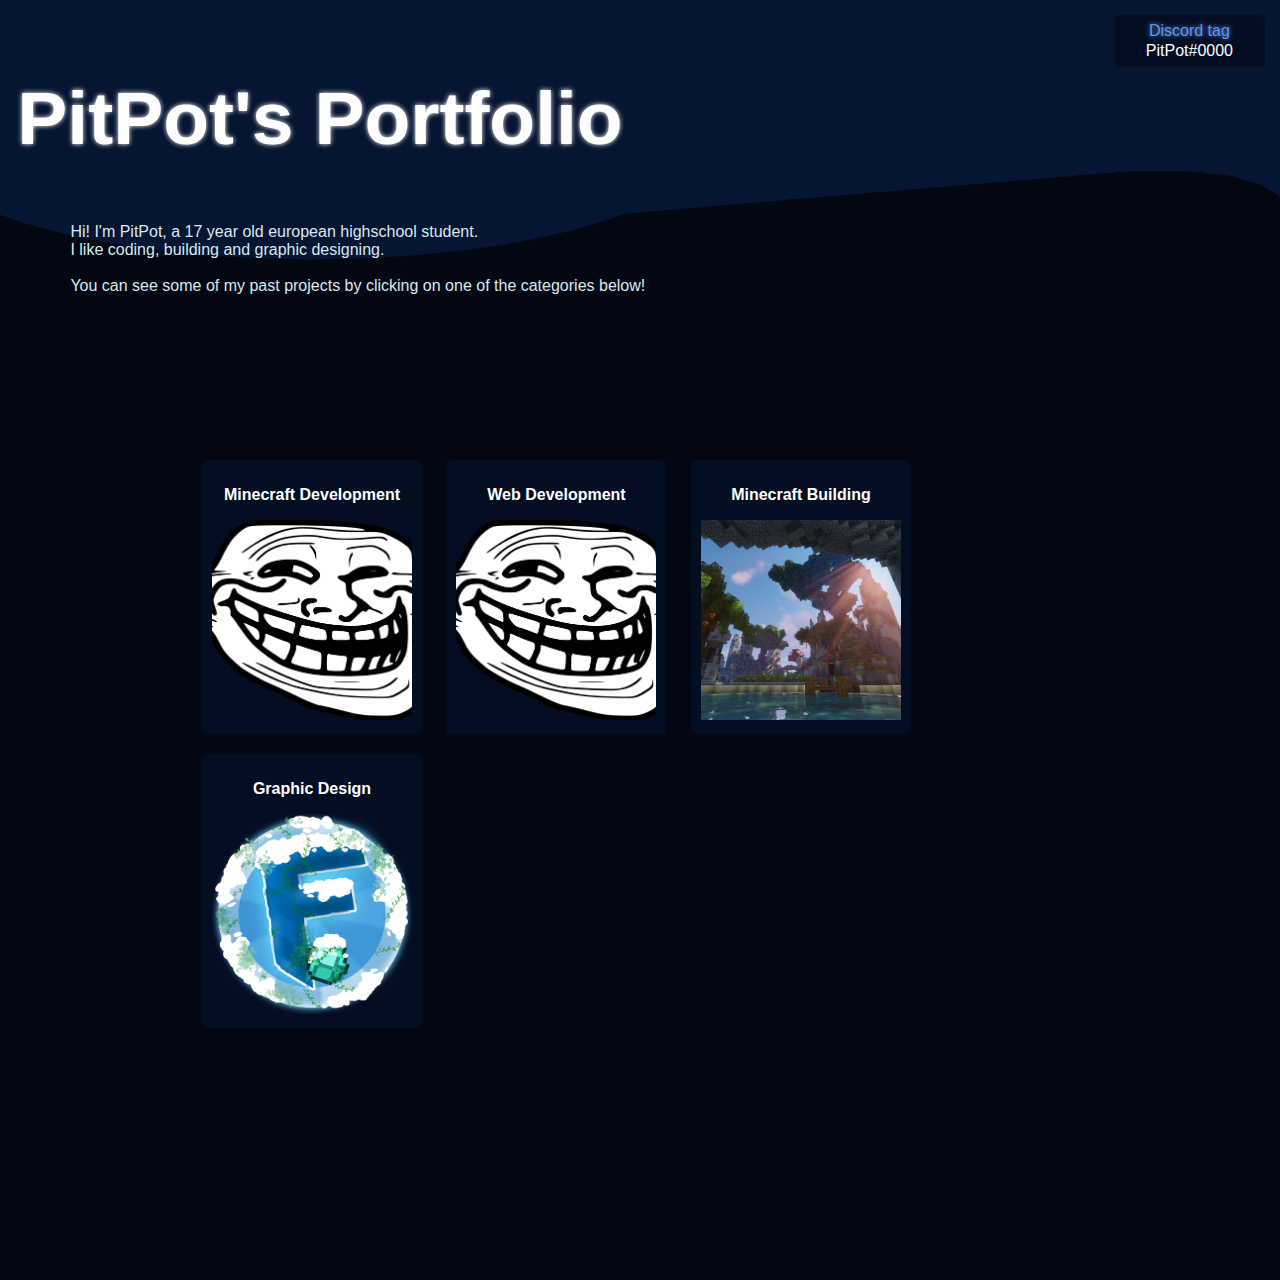
==== main.html @ 82b35380 "Add files via upload" ====
<!DOCTYPE html>
<html lang="en">
<head>
    <meta charset="UTF-8">
    <meta http-equiv="X-UA-Compatible" content="IE=edge">
    <meta name="viewport" content="initial-scale=1.0">
    <title>PitPot's Portfolio</title>
    <link rel='stylesheet' type='text/css' media='screen' href='main.css'>
    <script src='main.js'></script>
</head>
<body>

    <img src="./assets/top.png" id="top-img">
    
    <p id="title">PitPot's Portfolio</p>
    <p id="description">
        Hi! I'm PitPot, a 17 year old european highschool student.<br>
        I like coding, building and graphic designing.<br>
        <br>
        You can see some of my past projects by clicking on one of the categories below!
    </p>

    <div id="discord">
        <p class="title">Discord tag</p>
        <p class="description">PitPot#0000</p>
    </div>

    
    <div id="categories">

        <div class="category" id="minecraft-dev-category" onclick="selectCategory('minecraft-dev-category')">
            <p class="title">Minecraft Development</p>
            <img src="./assets/580b585b2edbce24c47b2a2c.png" class="image">
        </div>

        <div class="category" id="web-dev-category" onclick="selectCategory('web-dev-category')">
            <p class="title">Web Development</p>
            <img src="./assets/580b585b2edbce24c47b2a2c.png" class="image">
        </div>

        <div class="category" id="minecraft-building-category" onclick="selectCategory('minecraft-building-category')">
            <p class="title">Minecraft Building</p>
            <img src="./assets/1.png" class="image">
        </div>

        <div class="category" id="graphic-design-category" onclick="selectCategory('graphic-design-category')">
            <p class="title">Graphic Design</p>
            <img src="./assets/logo.png" class="image">
        </div>

    </div>


    <div id="entries">
        
    </div>

</body>
</html>
---- main.css ----
body {
    background-color: rgb(2, 7, 17);
    font-family: Arial, Helvetica, sans-serif;
    color: white;
    margin: 0px;
}


#top-img {
    max-width: 100%;
    position: absolute;
    top: 0%;
}

#title {
    position: absolute;
    left: 25%;
    top: 0%;
    transform: translate(-50%);
    font-size: 75px;
    font-weight: bold;
    animation: fade-in 1s;
    text-shadow: #ffffff 0px 0px 5px;
}


#description {
    position: absolute;
    left: 5.5%;
    top: 23%;
    color: rgb(215, 233, 239);
    animation: fade-in 4s;
}


#discord {
    position: absolute;
    right: 0%;
    top: 0%;
    transform: translate(0% -100%);
    background-color: rgb(4, 14, 34);
    margin: 15px;
    padding: 5px 30px;
    border-radius: 5px;
}


#discord p.title {
    color: cornflowerblue;
    text-align: center;
    margin: 2px;
    text-shadow: cornflowerblue 0px 0px 5px;
}

#discord p.description {
    color: rgb(254, 254, 254);
    text-align: center;
    margin: 2px;
}


#categories {
    position: absolute;
    left: 50%;
    top: 50%;
    width: 70%;
    transform: translate(-50%);
}


.category {
    background-color: #040e22;
    border-radius: 5px;
    max-width: fit-content;
    display: inline-block;
    padding: 10px;
    margin: 10px;
    animation: fade-in 7s;
}

.category:hover {
    background-color: rgb(6, 21, 50);
    text-shadow: rgb(255, 255, 255) 0px 0px 10px;
}

.category p.title {
    color: white;
    text-align: center;
    font-weight: bold;
}

.category img.image {
    width: 200px;
    height: 200px;
    object-fit: cover;
}


#entries {
    position: absolute;
    left: 50%;
    top: 100%;
    width: 90%;
    transform: translate(-50%);
    visibility: hidden;
    padding: 5px;
    margin: 10px;
    border-radius: 10px;
}

.entry {
    background-image: -webkit-linear-gradient(left, 
    #091b3f 0%, 
    rgba(0,0,0,0) 75%
    );
    border-radius: 5px;
    max-width: 100%;
    display: block;
    padding: 10px;
    margin: 30px 10px;
    animation: fade-in 2s;
}

.entry .title{
    font-size: 50px;
    margin: 5px;
}


.entry .description{
    margin: 5px;
    color: lightblue;
}


.entry .image{
    align-items: center;
    margin: 5px;
    max-width: 550px;
    max-height: 550px;
    object-fit: contain;
}


@keyframes fade-in {
    from {
        opacity: 0%;
    }
    to {
        opacity: 100%;
    }
}
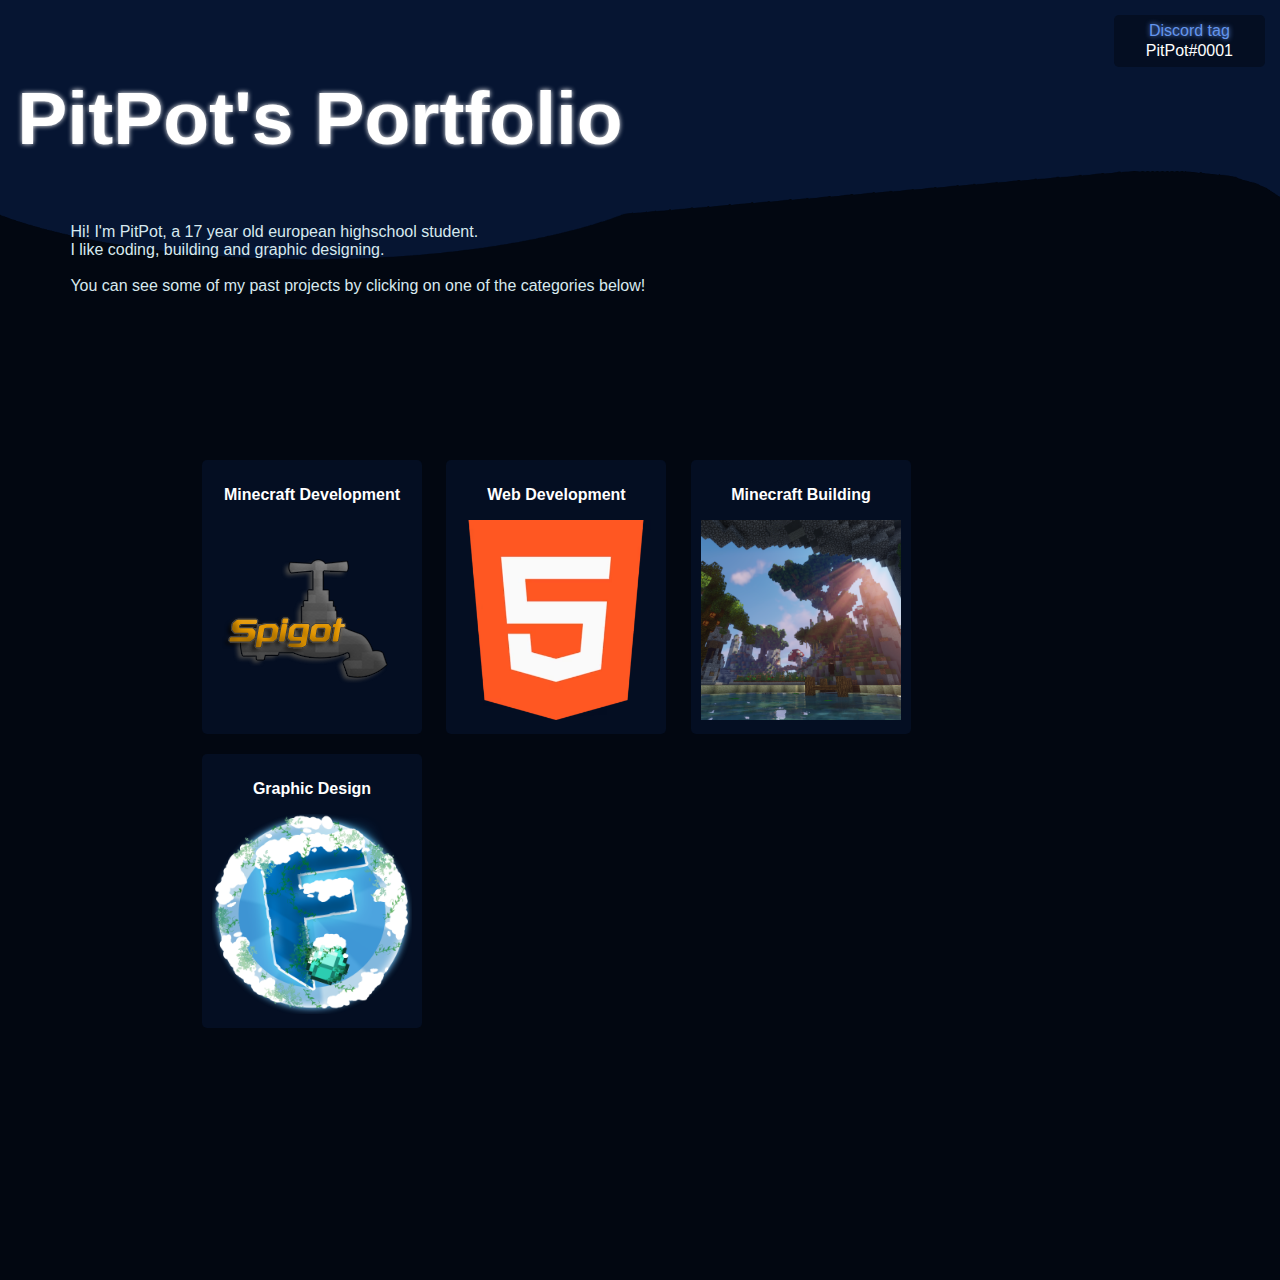
==== commit 75ff40ea: "Stable release" ====
--- a/main.html
+++ b/main.html
@@ -22,7 +22,7 @@
 
     <div id="discord">
         <p class="title">Discord tag</p>
-        <p class="description">PitPot#0000</p>
+        <p class="description">PitPot#0001</p>
     </div>
 
     
@@ -30,12 +30,12 @@
 
         <div class="category" id="minecraft-dev-category" onclick="selectCategory('minecraft-dev-category')">
             <p class="title">Minecraft Development</p>
-            <img src="./assets/580b585b2edbce24c47b2a2c.png" class="image">
+            <img src="./assets/spigot-logo.png" class="image">
         </div>
 
         <div class="category" id="web-dev-category" onclick="selectCategory('web-dev-category')">
             <p class="title">Web Development</p>
-            <img src="./assets/580b585b2edbce24c47b2a2c.png" class="image">
+            <img src="./assets/html-logo.avif" class="image">
         </div>
 
         <div class="category" id="minecraft-building-category" onclick="selectCategory('minecraft-building-category')">
